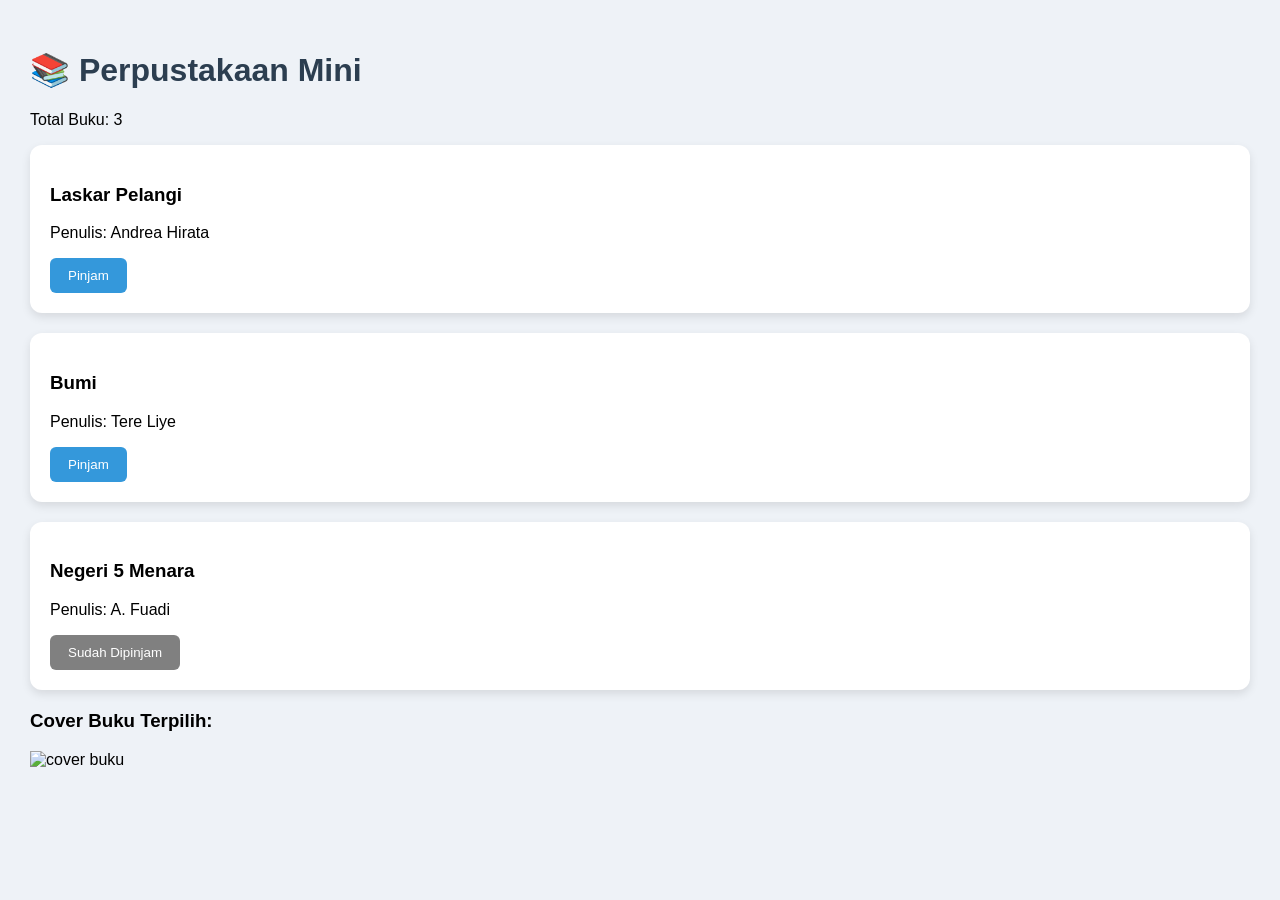
==== DOM/index.html @ 64ae0dc9 "first commit" ====
<!DOCTYPE html>
<html lang="id">
<head>
<meta charset="UTF-8">
<title>Perpustakaan Mini - DOM</title>
<style>
/* Style dasar agar tampilan rapi */
body{
    font-family: Arial, sans-serif;
    background:#eef2f7;
    margin:0;
    padding:30px;
}

h1{
    color:#2c3e50;
}

.buku{
    background:#fff;
    padding:20px;
    margin-bottom:20px;
    border-radius:12px;
    box-shadow:0 4px 10px rgba(0,0,0,.1);
    transition:.3s;
}

.buku:hover{
    transform:translateY(-5px);
}

button{
    background:#3498db;
    color:white;
    border:none;
    padding:10px 18px;
    border-radius:6px;
    cursor:pointer;
}

button:hover{
    background:#2980b9;
}

button:disabled{
    background:gray;
    cursor:not-allowed;
}

.bukuDipinjam{
    background:#ffeaea !important;
    border-left:6px solid crimson;
}
</style>
</head>
<body>
<!-- JUDUL UTAMA: akan diambil pakai querySelector -->
<h1 id="judul-perpus">📚 Perpustakaan Mini</h1>
<p id="info-stok">Total Buku: 0</p>
<!-- CONTAINER: akan diisi daftar buku pakai innerHTML -->
<div id="daftar-buku"></div>
<!-- CONTOH ATRIBUT: gambar cover akan diganti src-nya via JS -->
<h3>Cover Buku Terpilih:</h3>
<img id="cover-buku" src="https://via.placeholder.com/120x150" alt="cover buku" width="120">
<!-- Hubungkan ke file JS -->
<script src="/DOM/app.js"></script>
</body>
</html>
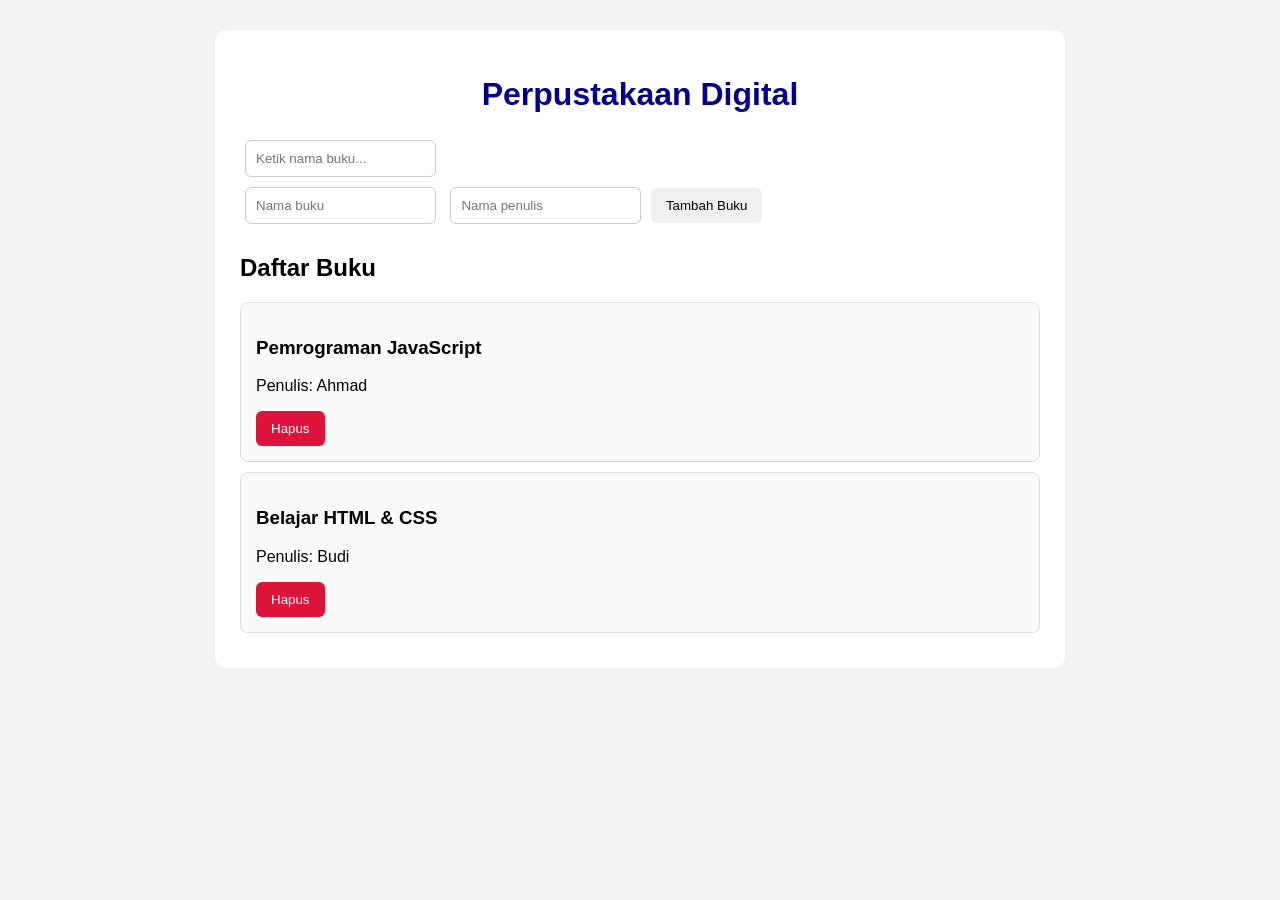
==== commit 3188340a: "Second commit" ====
--- a/DOM/index.html
+++ b/DOM/index.html
@@ -1,68 +1,65 @@
 <!DOCTYPE html>
 <html lang="id">
 <head>
-<meta charset="UTF-8">
-<title>Perpustakaan Mini - DOM</title>
-<style>
-/* Style dasar agar tampilan rapi */
-body{
-    font-family: Arial, sans-serif;
-    background:#eef2f7;
-    margin:0;
-    padding:30px;
-}
-
-h1{
-    color:#2c3e50;
-}
-
-.buku{
-    background:#fff;
-    padding:20px;
-    margin-bottom:20px;
-    border-radius:12px;
-    box-shadow:0 4px 10px rgba(0,0,0,.1);
-    transition:.3s;
-}
-
-.buku:hover{
-    transform:translateY(-5px);
-}
-
-button{
-    background:#3498db;
-    color:white;
-    border:none;
-    padding:10px 18px;
-    border-radius:6px;
-    cursor:pointer;
-}
-
-button:hover{
-    background:#2980b9;
-}
-
-button:disabled{
-    background:gray;
-    cursor:not-allowed;
-}
-
-.bukuDipinjam{
-    background:#ffeaea !important;
-    border-left:6px solid crimson;
-}
-</style>
+    <meta charset="UTF-8">
+    <meta name="viewport" content="width=device-width, initial-scale=1.0">
+    <title>Perpustakaan DOM</title>
+    <link rel="stylesheet" href="./style.css">
 </head>
 <body>
-<!-- JUDUL UTAMA: akan diambil pakai querySelector -->
-<h1 id="judul-perpus">📚 Perpustakaan Mini</h1>
-<p id="info-stok">Total Buku: 0</p>
-<!-- CONTAINER: akan diisi daftar buku pakai innerHTML -->
-<div id="daftar-buku"></div>
-<!-- CONTOH ATRIBUT: gambar cover akan diganti src-nya via JS -->
-<h3>Cover Buku Terpilih:</h3>
-<img id="cover-buku" src="https://via.placeholder.com/120x150" alt="cover buku" width="120">
-<!-- Hubungkan ke file JS -->
-<script src="/DOM/app.js"></script>
+
+    <div class="container">
+
+        <h1 id="judul">Perpustakaan Sekolah</h1>
+
+        <!-- Input pencarian -->
+        <input 
+            type="text" 
+            id="searchInput" 
+            placeholder="Cari nama buku..."
+        >
+
+        <!-- Form tambah buku -->
+        <form id="formBuku">
+
+            <input 
+                type="text" 
+                id="namaBuku" 
+                placeholder="Nama buku"
+                required
+            >
+
+            <input 
+                type="text" 
+                id="penulis" 
+                placeholder="Nama penulis"
+                required
+            >
+
+            <button type="submit">Tambah Buku</button>
+
+        </form>
+
+        <h2>Daftar Buku</h2>
+
+        <div id="daftarBuku">
+
+            <div class="buku">
+                <h3 class="nama-buku">Pemrograman JavaScript</h3>
+                <p class="penulis">Penulis: Ahmad</p>
+                <button class="hapus">Hapus</button>
+            </div>
+
+            <div class="buku">
+                <h3 class="nama-buku">Belajar HTML & CSS</h3>
+                <p class="penulis">Penulis: Budi</p>
+                <button class="hapus">Hapus</button>
+            </div>
+
+        </div>
+
+    </div>
+
+    <script src="./script.js"></script>
 </body>
 </html>
--- a/DOM/style.css
+++ b/DOM/style.css
@@ -0,0 +1,49 @@
+body {
+    font-family: Arial, sans-serif;
+    background-color: #f2f2f2;
+    margin: 0;
+    padding: 30px;
+}
+
+.container {
+    max-width: 800px;
+    margin: auto;
+    background: white;
+    padding: 25px;
+    border-radius: 12px;
+}
+
+h1 {
+    text-align: center;
+}
+
+input {
+    padding: 10px;
+    margin: 5px;
+    border: 1px solid #ccc;
+    border-radius: 6px;
+}
+
+button {
+    padding: 10px 15px;
+    border: none;
+    border-radius: 6px;
+    cursor: pointer;
+}
+
+#formBuku {
+    margin-bottom: 25px;
+}
+
+.buku {
+    padding: 15px;
+    margin: 10px 0;
+    border: 1px solid #ddd;
+    border-radius: 8px;
+    background-color: #fafafa;
+}
+
+.hapus {
+    background-color: crimson;
+    color: white;
+}
